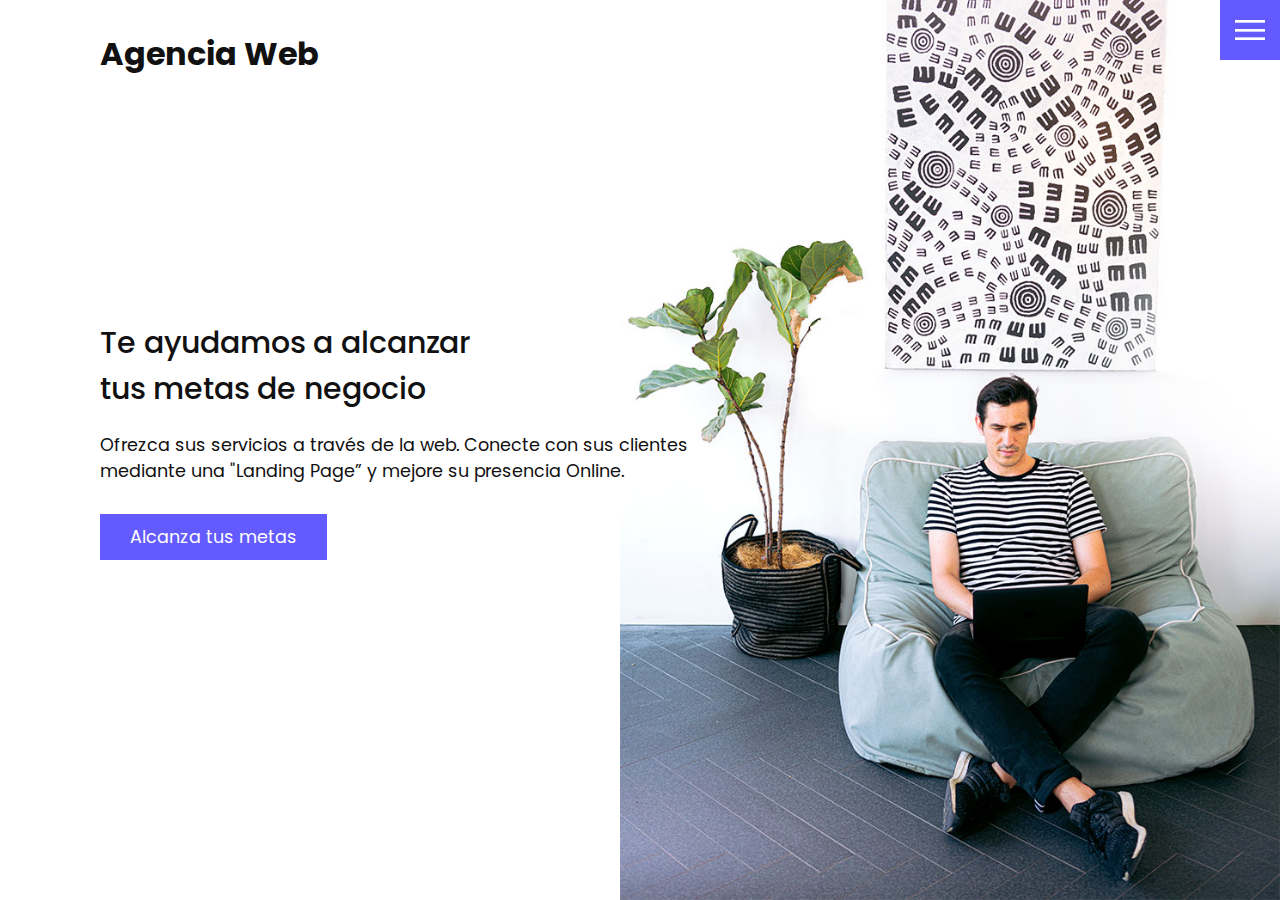
==== index.html @ 49ddbdf5 "first demo, no email yet" ====
<!DOCTYPE html>
<html lang="es">

<head>
    <meta charset="UTF-8">
    <meta http-equiv="X-UA-Compatible" content="IE=edge">
    <meta name="viewport" content="width=device-width, initial-scale=1.0">

    <title>Agencia Web</title>
    <link rel="stylesheet" href="css/style.css" />
</head>

<body>
    <header>
        <div class="logo">Agencia Web</div>
        <div class="toggle"></div>
        <div class="navigation">
            <ul>
                <li><a href="index.html">Home</a></li>
                <li><a href="servicios.html">Servicios</a></li>
                <li><a href="portafolio.html">Portafolio</a></li>
                <li><a href="contacto.html">Contacto</a></li>
            </ul>

            <div class="social-bar">
                <ul>
                    <li><a href="https://facebook.com"><img src="images/facebook.png" target="_blanck" alt=""></a>
                    </li>
                    <li><a href="https://twitter.com"><img src="images/twitter.png" target="_blanck" alt=""></a>
                    </li>
                    <li>
                    </li>
                </ul>
                <a href="mailto:dev.mvprojects@gmail.com" class="mail-icon"><img src="images/email.png" target="_blanck"
                        alt=""></a>
            </div>
        </div>
    </header>

    <section class="home">
        <img src="images/home-img.jpg" class="home-img" alt="">
        <div class="home-content">
            <h1>Te ayudamos a alcanzar <br> tus metas de negocio</h1>
            <p>Ofrezca sus servicios a través de la web. Conecte con sus clientes mediante una "Landing Page” y mejore
                su presencia Online.
            </p>
            <a href="contact.html" class="btn">Alcanza tus metas </a>
        </div>
    </section>
</body>

<script src="js/script.js"></script>

</html>
---- css/style.css ----
@import url('https://fonts.googleapis.com/css?family=Poppins:200,300,400,500,600,700,800,900&display=swap');

/* VARIABLES - CUSTOM PROPERTIES */
:root {
    --primary-color: #635bff;--secondary-color: #1b206e;
}

/* BASELINES */
* {
    box-sizing: border-box;
    margin: 0;
    padding: 0;
}

html,body{
    font-family: 'Poppins', sans-serif;
    color: #111;
}

h1 {
    font-size: 30px;
    font-weight: 500;
}

p {
    margin: 20px 0 10px;
    font-size: 1.1rem;
}

section{
    display: flex;
    flex-direction: column;
    height: 100vh;
    align-items: center;
    padding: 100px;
    margin-top: 60px;
}


section.home {
    flex-direction: row;
    margin-top: 0;
}

.btn {
    cursor: pointer;
    display: inline-block;
    background-color: var(--primary-color);
    color: #fff;
    text-decoration: none;
    padding: 10px 30px;
    margin: 20px 0;
    border: 0;
}

.btn:hover {
    transform: scale(1.05);
}

.logo {
    position: absolute;
    top:30px;
    left:100px;
    font-size: 2rem;
    font-weight: 700;
    z-index: 20;
}

/* TOGGLE */
.toggle {
    position: fixed;
    top: 0;
    right: 0;
    width: 60px;
    height: 60px;
    background: var(--primary-color) url(../images/menu.png);
    background-size: 30px;
    background-position: center;
    background-repeat: no-repeat;
    z-index: 20;
    cursor: pointer;
}

.toggle.active {
    background: var(--primary-color) url(../images/close.png);
    background-size: 25px;
    background-position: center;
    background-repeat: no-repeat;
}


/* NAVIGATION */
.navigation{
    position: fixed;
    top: 0;
    left: 100%;
    width: 100%;
    height: 100%;
    background-color: white;
    z-index: 15;
    display: flex;
    justify-content: center;
    align-items: center;
}
.navigation.active{
    left: 0;
}
.navigation ul{
    position: relative;
}
.navigation ul li{
    position: relative;
    list-style: none;
    text-align: center;
}
.navigation ul li a{
    font-size: 2rem;
    color: #111;
    text-decoration: none;
    font-weight: 300;
}
.navigation a:hover{
    color: var(--primary-color);
}
.navigation .social-bar{
    position: absolute;
    top: 0;
    left: 0;
    width: 60px;
    height: 100%;
    display: flex;
    flex-direction: column;
    justify-content: center;
    align-items: center;
}
.navigation .mail-icon{
    position: absolute;
    bottom: 20px;
    left: 10px;
}

/* HOME */
.home-content{
    font-size: 1.1rem;
    z-index: 10;
    max-width: 600px;
}
.home-img{
    position: absolute;
    bottom: 0;
    right: 0;
    height: 110%;
}

/* SERVICIOS */
.servicios {
    margin-top: 40px;
    display: grid;
    grid-template-columns: repeat(3,1fr);
    gap: 30px;
    text-align: center;
}
.servicios .servicio{
    padding: 30px;
    background: #f4f4f4;
}
.servicios .servicio:hover {
    box-shadow: 5px 10px 40px rgba(0,0,0,0.2);
}
.servicios .servicio h2 {
    font-size: 24px;
    font-weight: 500;
    margin-top: 20px;
    color: var(--secondary-color);
}
.servicios .servicio .icon img{
    max-width: 100px;
}


/* WORK PAGE */
.portfolio {
  display: flex;
  flex-wrap: wrap;
  justify-content: center;
  margin-top: 20px;
}

.portfolio .item {
  position: relative;
  width: 300px;
  height: 300px;
  margin: 5px;
}

.portfolio .item img {
  width: 100%;
  height: 100%;
}

.portfolio .item .action {
  position: absolute;
  top: 0;
  left: 0;
  width: 100%;
  height: 100%;
  background: rgba(0, 0, 0, 0.8);
  display: flex;
  justify-content: center;
  align-items: center;
  opacity: 0;
  transition: 0.5s;
}

.portfolio .item:hover .action {
  opacity: 1;
}

.portfolio .item .action a {
  display: inline-block;
  color: #fff;
  text-decoration: none;
  border: 1px solid #fff;
  padding: 5px 15px;
}


/* WORK PAGE */
.portfolio {
  display: flex;
  flex-wrap: wrap;
  justify-content: center;
  margin-top: 20px;
}
.portfolio .item {
  position: relative;
  width: 300px;
  height: 300px;
  margin: 5px;
}
  
.portfolio .item img {
  width: 100%;
  height: 100%;
}  
.portfolio .item .action {
  position: absolute;
  top: 0;
  left: 0;
  width: 100%;
  height: 100%;
  background: rgba(0, 0, 0, 0.8);
  display: flex;
  justify-content: center;
  align-items: center;
  opacity: 0;
  transition: 0.5s;
}
.portfolio .item:hover .action {
  opacity: 1;
}
.portfolio .item .action a {
  display: inline-block;
  color: #fff;
  text-decoration: none;
  border: 1px solid #fff;
  padding: 5px 15px;
}

/* CONTACTO */
.contacto {
    position: relative;
    width: 100%;
    margin-top: 25px;
    display: flex;
    justify-content: space-between;
    align-items: flex-start;
}
.contact-form{
    position: relative;
    background: #f9f9f9;
    width: calc(100% -400px);
    padding: 60px 40px 20px;
}
.contact-form form{
    width: 100%;
}
.contact-form .row {
    width: 100%;
    display: flex;
}
.contact-form .input50 {
    width: 100%;
    margin: 0 10px;
}
.contact-form .input100 {
    width: 100%;
    margin: 0 10px;
}

.contact-form .row input,
.contact-form .row textarea {
  position: relative;
  border: 1px solid rgba(0, 0, 0, 0.2);
  color: #111;
  background: transparent;
  width: 100%;
  padding: 10px;
  outline: none;
  font-size: 16px;
  font-weight: 300;
  margin: 10px 0;
  resize: none;
}

.contact-form .row textarea {
  height: 150px;
}

.contact-form .row input[type='submit'] {
  background-color: var(--secondary-color);
  color: #fff;
  margin: 0;
  text-transform: uppercase;
  letter-spacing: 2px;
  font-weight: 300;
  border: 0;
  cursor: pointer;
}

.contact-info {
  width: 350px;
  background: #f9f9f9;
  padding: 60px 40px 20px;
}

.contact-info .info-box {
  display: flex;
  align-items: flex-start;
  margin-bottom: 40px;
}

.contact-info .info-box .contact-icon {
  width: 20px;
  margin-right: 40px;
}

.contact-info .info-box .details h4 {
  color: var(--secondary-color);
}

.contact-info .info-box .details p,
.contact-info .info-box .details a {
  color: #111;
}

@media (max-width: 1068px) {
    .home-img {
        display: none;
    }

    .logo {
        top: 10px;
        left:50px;
        font-size: 2rem;
    }


    h1 {
        font-size: 1.5rem;
        font-weight: 600;
    }
    p {
        margin: 20px 0 10px;
        font-size: 1rem;
    }

    section{
        padding: 100px 36px;
    }

    li{
        margin: 10px 0;
    }
    .navigation ul li a {
        font-size: 1.5rem;
    }

    /* Servicios */
    .servicios {
        grid-template-columns: repeat(2,1fr);
    }
}

@media (max-width: 768px){

    h1 {
        font-size: 1.2rem;
        font-weight: 600;
    }
    p {
        margin: 20px 0 10px;
        font-size: 0.9rem;
    }
    
    .servicios {
        grid-template-columns: repeat(1,1fr);
    }
    /* Contacto */
    .contacto {
        flex-direction: column;
    }
    .contact-form {
        width: 100%;
        padding: 10px 10px 10px;
    }
}
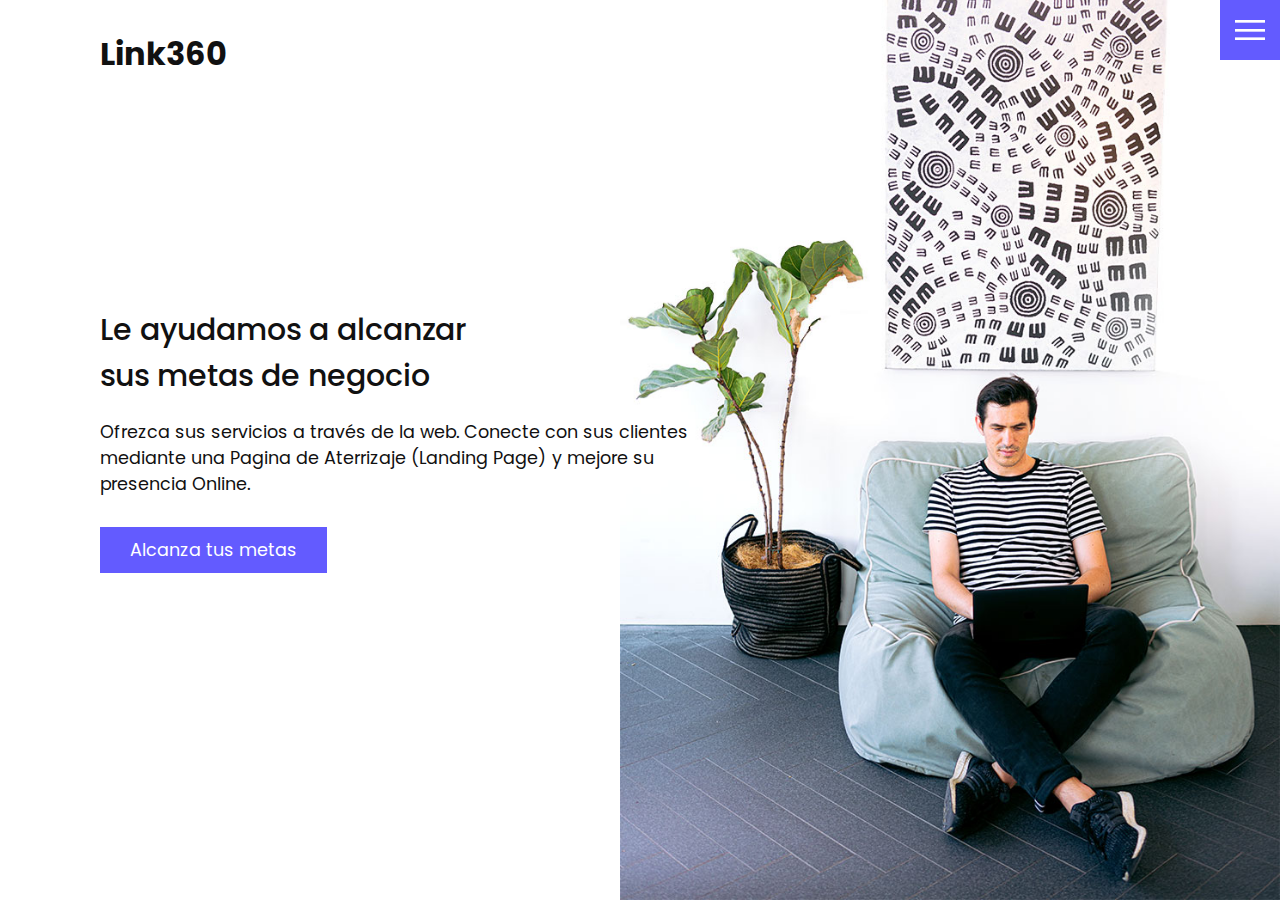
==== commit 5082fd69: "modified text to link360" ====
--- a/index.html
+++ b/index.html
@@ -5,14 +5,13 @@
     <meta charset="UTF-8">
     <meta http-equiv="X-UA-Compatible" content="IE=edge">
     <meta name="viewport" content="width=device-width, initial-scale=1.0">
-
-    <title>Agencia Web</title>
+    <title>Link360 | Agencia Web </title>
     <link rel="stylesheet" href="css/style.css" />
 </head>
 
 <body>
     <header>
-        <div class="logo">Agencia Web</div>
+        <div class="logo">Link360</div>
         <div class="toggle"></div>
         <div class="navigation">
             <ul>
@@ -40,11 +39,12 @@
     <section class="home">
         <img src="images/home-img.jpg" class="home-img" alt="">
         <div class="home-content">
-            <h1>Te ayudamos a alcanzar <br> tus metas de negocio</h1>
-            <p>Ofrezca sus servicios a través de la web. Conecte con sus clientes mediante una "Landing Page” y mejore
+            <h1>Le ayudamos a alcanzar <br> sus metas de negocio</h1>
+            <p>Ofrezca sus servicios a través de la web. Conecte con sus clientes mediante una Pagina de Aterrizaje
+                (Landing Page) y mejore
                 su presencia Online.
             </p>
-            <a href="contact.html" class="btn">Alcanza tus metas </a>
+            <a href="contacto.html" class="btn">Alcanza tus metas </a>
         </div>
     </section>
 </body>
